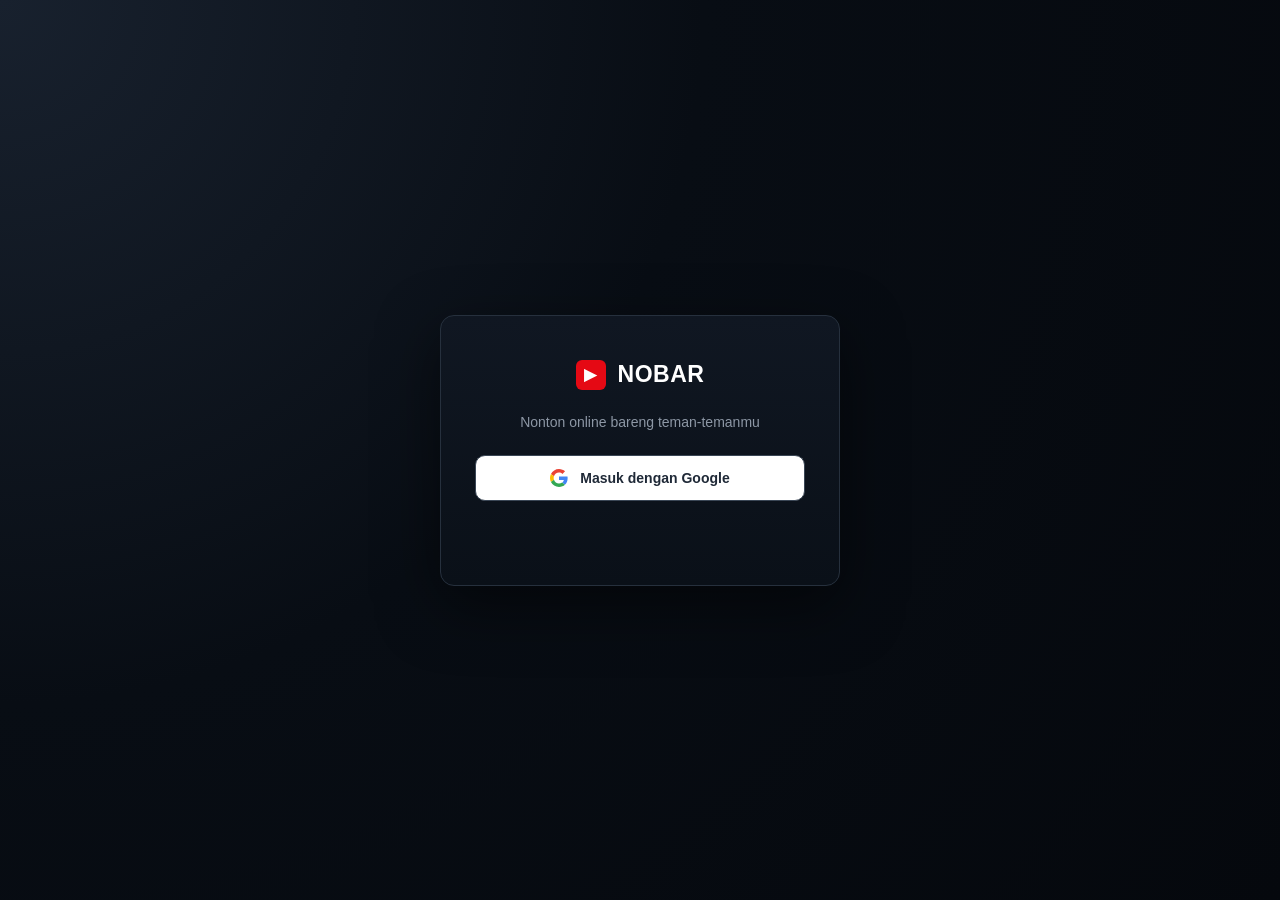
==== host.html @ ef474f72 "Add files via upload" ====
<!DOCTYPE html>
<html lang="id">
<head>
    <meta charset="UTF-8">
    <meta name="viewport" content="width=device-width, initial-scale=1.0">

    <title>NOBAR - Host Panel</title>

    <link rel="stylesheet" href="style.css">
</head>

<body>

<!-- ================= LOGIN SCREEN ================= -->
<div id="loginScreen" class="login-screen">

    <div class="login-card">

        <div class="logo login-logo">
            <span class="logo-icon">▶</span>
            <span>NOBAR</span>
        </div>

        <p class="login-subtitle">
            Nonton online bareng teman-temanmu
        </p>

        <button id="btnGoogleLogin" class="btn-google">

            <svg width="18" height="18" viewBox="0 0 48 48">
                <path fill="#EA4335" d="M24 9.5c3.54 0 6.71 1.22 9.21 3.6l6.85-6.85C35.9 2.38 30.47 0 24 0 14.62 0 6.51 5.38 2.56 13.22l7.98 6.19C12.43 13.72 17.74 9.5 24 9.5z"/>
                <path fill="#4285F4" d="M46.98 24.55c0-1.57-.15-3.09-.38-4.55H24v9.02h12.94c-.58 2.96-2.26 5.48-4.78 7.18l7.73 6c4.51-4.18 7.09-10.36 7.09-17.65z"/>
                <path fill="#FBBC05" d="M10.53 28.59c-.48-1.45-.76-2.99-.76-4.59s.27-3.14.76-4.59l-7.98-6.19C.92 16.46 0 20.12 0 24c0 3.88.92 7.54 2.56 10.78l7.97-6.19z"/>
                <path fill="#34A853" d="M24 48c6.48 0 11.93-2.13 15.89-5.81l-7.73-6c-2.15 1.45-4.92 2.3-8.16 2.3-6.26 0-11.57-4.22-13.47-9.91l-7.98 6.19C6.51 42.62 14.62 48 24 48z"/>
            </svg>

            Masuk dengan Google

        </button>

        <div id="loginError" class="login-error"></div>

    </div>

</div>


<!-- ================= HOST PAGE ================= -->
<div id="hostPage" class="app hidden">

    <!-- HEADER -->
    <header class="header">

        <div class="logo">
            <span class="logo-icon">▶</span>
            <span>NOBAR</span>
        </div>

        <div class="header-right">

            <div class="viewer-count">
                <span>👥</span>
                <span><span id="hostViewerCountTop">0</span> Viewer</span>
            </div>

            <div class="profile">
                <img id="hostPhoto" src="https://i.pravatar.cc/100?img=12" alt="Profile">
                <span id="hostName">Host</span>
            </div>

            <button id="btnLogout" class="btn-logout">Keluar</button>

        </div>

    </header>


    <!-- MAIN -->
    <main class="main">

        <!-- LEFT -->
        <section class="left-content">

            <!-- VIDEO -->
            <div class="video-section">

                <div class="video-frame" id="hostPlayer">

                    <video id="hostVideoPlayer" playsinline preload="metadata"></video>

                    <iframe
                        id="hostYoutubeFrame"
                        class="youtube-frame"
                        src=""
                        title="Video Player"
                        allow="autoplay; encrypted-media; picture-in-picture"
                        allowfullscreen>
                    </iframe>

                    <div id="hostNoVideo" class="video-placeholder">
                        <div class="play-big">▶</div>
                    </div>

                    <div id="hostPlayOverlay" class="autoplay-overlay hidden">
                        <div class="play-big">▶</div>
                        <span>Klik untuk memutar</span>
                    </div>

                    <!-- VIDEO CONTROLS -->
                    <div id="videoControls" class="video-controls hidden">

                        <button type="button" id="btnPlayPause" title="Play / Pause">▶</button>

                        <button type="button" id="btnMute" title="Suara">🔊</button>

                        <div class="progress" id="progressBar">
                            <div class="progress-current" id="progressCurrent"></div>
                            <div class="progress-dot" id="progressDot"></div>
                        </div>

                        <button type="button" id="btnToggleTime" title="Tampilkan / sembunyikan timer">⏱</button>

                        <span class="time hidden" id="timeDisplay">00:00 / 00:00</span>

                        <button type="button" id="btnFullscreen" title="Fullscreen">⛶</button>

                    </div>

                </div>


                <!-- MOVIE INFO BAR -->
                <div class="movie-info">

                    <div class="now-playing">
                        <span class="status-dot"></span>
                        <span class="info-label">Sekarang</span>
                        <strong id="hostNowTitle">Tidak ada</strong>
                    </div>

                    <span class="info-sep hidden" id="infoSep">|</span>

                    <div id="nextFilmBar" class="next-movie hidden">
                        <span class="info-label">Selanjutnya</span>
                        <strong id="nextFilmBarTitle">-</strong>
                    </div>

                    <span id="nextFilmBarCountdown" class="next-countdown hidden">--:--</span>

                    <div class="info-right" id="playerBarViewers">
                        <span>👥 <span id="hostViewerCountBar">0</span></span>
                        <div class="sync-mode" title="Mode penonton: sinkron dengan host atau mandiri mengikuti jadwal">
                            <span id="syncModeLabel" class="sync-mode-label">Sinkron</span>
                            <button type="button" id="btnSyncMode" class="toggle-switch" aria-pressed="false">
                                <span class="toggle-knob"></span>
                            </button>
                        </div>
                        <button type="button" id="btnPlayDefault" class="fullscreen-btn" title="Putar film default (Red Bull TV)">▶</button>
                        <button type="button" id="btnToggleControls" class="fullscreen-btn" title="Tampilkan kontrol video">⚙</button>
                        <button type="button" id="btnFullscreenAlt" class="fullscreen-btn" title="Fullscreen">⛶</button>
                    </div>

                </div>

            </div>


            <!-- TABS -->
            <div class="panel-tabs">

                <button class="panel-tab active" data-tab="tabPlaylist">
                    ☷ Playlist
                </button>

                <button class="panel-tab" data-tab="tabViewers">
                    👥 Penonton
                </button>

            </div>


            <!-- PLAYLIST -->
            <section id="tabPlaylist" class="playlist panel-content active">

                <div class="playlist-header">

                    <div class="playlist-title">
                        <span>☷</span>
                        <h2>Playlist</h2>
                    </div>

                    <div class="add-form">

                        <input id="inputTitle" type="text" placeholder="Judul film">

                        <input id="inputUrl" type="url" placeholder="URL video (mp4 / m3u8 / YouTube)">

                        <input id="inputSchedule" type="datetime-local" placeholder="Jadwal">

                        <button id="btnAddPlaylist" class="add-video">
                            ＋ Tambah
                        </button>

                    </div>

                </div>

                <div id="playlistList" class="playlist-list"></div>

            </section>


            <!-- VIEWERS -->
            <section id="tabViewers" class="viewers panel-content">

                <div class="viewer-section-label">Host</div>
                <div id="hostViewerSection" class="host-viewer">-</div>

                <div class="viewer-section-label">Penonton</div>
                <div id="viewerListSection" class="viewer-list"></div>

            </section>

        </section>


        <!-- CHAT -->
        <aside class="chat">

            <div class="chat-header">
                <div class="chat-title">
                    <span>▣</span>
                    <strong>Chat <span id="chatMsgCount" class="chat-msg-count">(0 pesan)</span></strong>
                </div>
                <div class="chat-viewers">👥 <span id="hostChatCount">0</span></div>
            </div>

            <div id="chatMessages" class="chat-messages"></div>

            <div class="chat-input">
                <input id="chatInput" type="text" placeholder="Tulis pesan...">
                <button id="btnChatSend" type="button" title="Kirim">➤</button>
            </div>

        </aside>

    </main>

    <!-- RESCHEDULE MODAL -->
    <div id="rescheduleModal" class="modal-overlay hidden">
        <div class="modal">
            <h3>Ubah Jadwal</h3>
            <p id="rescheduleTitle" class="modal-sub"></p>
            <input id="rescheduleInput" type="datetime-local">
            <p class="modal-hint">Kosongkan lalu Simpan untuk menghapus jadwal.</p>
            <div class="modal-actions">
                <button id="rescheduleCancel" class="btn-ghost" type="button">Batal</button>
                <button id="rescheduleSave" class="add-video" type="button">Simpan</button>
            </div>
        </div>
    </div>

</div>

<script src="https://cdn.jsdelivr.net/npm/hls.js@1.5.17/dist/hls.min.js"></script>
<script type="module" src="host.js?v=soundA"></script>

</body>
</html>
---- style.css ----
/* =====================================================
   RESET
===================================================== */

* {
    margin: 0;
    padding: 0;
    box-sizing: border-box;
}

html,
body {
    width: 100%;
    height: 100%;
    overflow: hidden;
}

body {
    font-family:
        Arial,
        Helvetica,
        sans-serif;

    background:
        radial-gradient(
            circle at top left,
            #18212e 0%,
            #080d14 45%,
            #05080d 100%
        );

    color: #ffffff;
}


/* =====================================================
   UTIL
===================================================== */

.hidden {
    display: none !important;
}


/* =====================================================
   FULLSCREEN HINT
===================================================== */

.fs-toast {
    position: fixed;

    left: 50%;
    bottom: 24px;

    transform: translateX(-50%);

    z-index: 1000;

    padding: 10px 18px;

    border: 1px solid #3a4655;
    border-radius: 10px;

    background: rgba(10, 16, 24, 0.95);

    color: #e8eaed;
    font-size: 13px;

    cursor: pointer;

    box-shadow: 0 8px 24px rgba(0, 0, 0, 0.4);

    user-select: none;
}

.fs-toast:hover {
    border-color: #e50914;
    color: #ffffff;
}

@media (max-width: 900px) {
    #fsToast {
        top: 72px;
        bottom: auto;
    }
}


/* =====================================================
   MODAL
===================================================== */

.modal-overlay {
    position: fixed;

    inset: 0;

    z-index: 1100;

    display: flex;
    align-items: center;
    justify-content: center;

    padding: 20px;

    background: rgba(0, 0, 0, 0.65);
}

.modal {
    width: 100%;
    max-width: 360px;

    display: flex;
    flex-direction: column;

    gap: 14px;

    padding: 22px 20px;

    border: 1px solid #26303d;
    border-radius: 14px;

    background:
        linear-gradient(
            180deg,
            #101722,
            #0a1018
        );

    box-shadow: 0 20px 60px rgba(0, 0, 0, 0.5);
}

.modal h3 {
    font-size: 16px;
}

.modal-sub {
    color: #8d97a5;
    font-size: 13px;

    white-space: nowrap;
    overflow: hidden;
    text-overflow: ellipsis;
}

.modal-hint {
    color: #697484;
    font-size: 12px;
    margin-top: -6px;
}

.modal input[type="datetime-local"] {
    width: 100%;
    height: 40px;

    padding: 0 12px;

    border: 1px solid #303b4a;
    border-radius: 8px;

    outline: none;

    background: #151e2a;
    color: white;

    font-size: 16px;
    color-scheme: dark;
}

.modal input[type="datetime-local"]:focus {
    border-color: #566477;
}

.modal-actions {
    display: flex;
    justify-content: flex-end;

    gap: 8px;
}

.btn-ghost {
    min-height: 40px;
    padding: 8px 14px;

    border: 1px solid #3a4655;
    border-radius: 8px;

    background: #1a2330;
    color: #aeb7c3;

    font-size: 13px;

    cursor: pointer;
}

.btn-ghost:hover {
    background: #243041;
    color: #ffffff;
}


/* =====================================================
   LOGIN
===================================================== */

.login-screen {
    width: 100vw;
    height: 100vh;

    display: flex;
    align-items: center;
    justify-content: center;

    padding: 20px;
}

.login-card {
    width: 100%;
    max-width: 400px;

    display: flex;
    flex-direction: column;
    align-items: center;

    gap: 22px;

    padding: 44px 34px;

    border: 1px solid #26303d;
    border-radius: 14px;

    background:
        linear-gradient(
            180deg,
            #101722,
            #0a1018
        );

    box-shadow: 0 20px 60px rgba(0, 0, 0, 0.5);
}

.login-logo {
    font-size: 30px;
}

.login-subtitle {
    color: #8d97a5;
    font-size: 14px;
    text-align: center;
    line-height: 1.5;
}

.btn-google {
    width: 100%;

    display: flex;
    align-items: center;
    justify-content: center;

    gap: 12px;

    padding: 13px 18px;

    border: 1px solid #3a4655;
    border-radius: 10px;

    background: #ffffff;
    color: #1f2937;

    font-size: 14px;
    font-weight: 600;

    cursor: pointer;

    transition: transform 0.15s, box-shadow 0.15s;
}

.btn-google:hover {
    transform: translateY(-1px);
    box-shadow: 0 8px 20px rgba(0, 0, 0, 0.35);
}

.login-error {
    color: #ff6b7a;
    font-size: 13px;
    text-align: center;
    min-height: 18px;
}


/* =====================================================
   APP
===================================================== */

.app {
    width: 100vw;
    height: 100vh;

    display: flex;
    flex-direction: column;

    overflow: hidden;
}


/* =====================================================
   HEADER
===================================================== */

.header {
    height: 64px;

    flex-shrink: 0;

    display: flex;
    align-items: center;
    justify-content: space-between;

    padding: 0 28px;

    border-bottom: 1px solid #202936;

    background: rgba(5, 9, 15, 0.95);
}


/* LOGO */

.logo {
    display: flex;
    align-items: center;

    gap: 12px;

    font-size: 23px;
    font-weight: 700;
    letter-spacing: 0.5px;
}

.logo-icon {
    width: 30px;
    height: 30px;

    display: flex;
    align-items: center;
    justify-content: center;

    background: #e50914;

    color: white;

    border-radius: 6px;

    font-size: 16px;
}


/* HEADER RIGHT */

.header-right {
    display: flex;
    align-items: center;

    gap: 22px;
}


/* VIEWER */

.viewer-count {
    display: flex;
    align-items: center;

    gap: 7px;

    color: #b8c0cb;

    font-size: 14px;
}


/* PROFILE */

.profile {
    display: flex;
    align-items: center;

    gap: 9px;

    cursor: pointer;
}

.profile img {
    width: 36px;
    height: 36px;

    border-radius: 50%;

    object-fit: cover;

    border: 2px solid #303b49;
}

.profile span {
    font-size: 14px;
}


/* LOGOUT */

.btn-logout {
    border: 1px solid #3a4655;
    background: #1a2330;
    color: #ff6b7a;

    padding: 8px 14px;
    border-radius: 8px;

    font-size: 12px;
    cursor: pointer;
}

.btn-logout:hover {
    background: #2a1a20;
    border-color: #6b3a44;
}


/* =====================================================
   MAIN
===================================================== */

.main {
    flex: 1;

    min-height: 0;

    display: grid;

    grid-template-columns:
        minmax(0, 1fr)
        365px;

    gap: 20px;

    padding: 20px 28px 24px;
}


/* =====================================================
   LEFT CONTENT
===================================================== */

.left-content {
    min-width: 0;
    min-height: 0;

    display: flex;
    flex-direction: column;

    gap: 10px;
}


/* =====================================================
   VIDEO
===================================================== */

.video-section {
    min-height: 0;

    flex: 1;

    display: flex;
    flex-direction: column;
}


/* VIDEO FRAME */

.video-frame {
    position: relative;

    flex: 1;

    min-height: 0;

    background: #000;

    overflow: hidden;

    border-radius:
        10px 10px 0 0;

    border: 1px solid #26303d;
}

.video-frame video,
.video-frame iframe,
.youtube-frame {
    width: 100%;
    height: 100%;

    border: 0;

    position: absolute;
    inset: 0;

    object-fit: contain;

    background: #000;

    z-index: 1;
}

.youtube-frame {
    display: none;
}


/* AUTOPLAY OVERLAY */

.autoplay-overlay {
    position: absolute;
    inset: 0;

    z-index: 4;

    display: flex;
    flex-direction: column;
    align-items: center;
    justify-content: center;
    gap: 12px;

    background: rgba(0, 0, 0, 0.72);

    color: #e8eaed;
    font-size: 14px;

    cursor: pointer;

    user-select: none;
}

.autoplay-overlay:hover {
    background: rgba(0, 0, 0, 0.85);
}


/* PLACEHOLDER */

.video-placeholder {
    position: absolute;

    inset: 0;

    z-index: 2;

    display: flex;
    align-items: center;
    justify-content: center;

    background:
        radial-gradient(
            circle at 75% 45%,
            rgba(150, 90, 45, 0.5),
            transparent 28%
        ),
        linear-gradient(
            135deg,
            #101b26,
            #020407
        );

    pointer-events: none;
}

.play-big {
    width: 70px;
    height: 70px;

    display: flex;
    align-items: center;
    justify-content: center;

    border-radius: 50%;

    background: rgba(229, 9, 20, 0.9);

    font-size: 28px;

    padding-left: 4px;
}


/* =====================================================
   VIDEO CONTROLS
===================================================== */

.video-controls {
    position: absolute;

    bottom: 0;
    left: 0;
    right: 0;

    height: 58px;

    z-index: 30;

    display: flex;
    align-items: center;

    gap: 15px;

    padding: 0 20px;

    background:
        linear-gradient(
            transparent,
            rgba(0, 0, 0, 0.9)
        );
}

.video-controls button {
    border: 0;

    background: transparent;

    color: white;

    font-size: 18px;

    cursor: pointer;
}

.video-controls button:hover {
    color: #e50914;
}

.video-controls button.active {
    color: #e50914;
}

.progress {
    position: relative;

    flex: 1;

    height: 4px;

    background: #737983;

    border-radius: 10px;

    cursor: pointer;
}

.progress-current {
    width: 0;

    height: 100%;

    background: #e50914;

    border-radius: 10px;
}

.progress-dot {
    position: absolute;

    left: 0;
    top: 50%;

    width: 12px;
    height: 12px;

    transform: translate(-50%, -50%);

    border-radius: 50%;

    background: white;
}

.time {
    color: #d5d9df;

    font-size: 12px;

    white-space: nowrap;
}


/* =====================================================
   MOVIE INFO
===================================================== */

.movie-info {
    height: 42px;

    flex-shrink: 0;

    display: flex;
    align-items: center;

    gap: 16px;

    padding: 0 16px;

    background: #0a1018;

    border:
        1px solid #26303d;

    border-top: 0;

    border-radius:
        0 0 10px 10px;
}


/* NOW PLAYING */

.now-playing {
    display: flex;
    align-items: center;

    gap: 8px;

    min-width: 0;
}

.status-dot {
    width: 7px;
    height: 7px;

    flex-shrink: 0;

    border-radius: 50%;

    background: #e50914;
    box-shadow: 0 0 6px rgba(229, 9, 20, 0.7);
}

.info-label {
    color: #697484;
    font-size: 12px;
    white-space: nowrap;
}

.info-sep {
    color: #303b4a;
    font-size: 13px;
    flex-shrink: 0;
}

.movie-info strong {
    display: block;

    font-size: 13px;
    font-weight: 600;

    color: #e8eaed;

    white-space: nowrap;
    overflow: hidden;
    text-overflow: ellipsis;
}


/* NEXT */

.next-movie {
    display: flex;
    align-items: center;

    gap: 8px;

    min-width: 0;
}

.next-countdown {
    color: #e50914;
    font-size: 12px;
    font-weight: 700;
    white-space: nowrap;
}


/* RIGHT: VIEWERS + FULLSCREEN */

.info-right {
    display: flex;
    align-items: center;

    gap: 10px;

    margin-left: auto;

    color: #aeb7c3;
    font-size: 12px;

    position: relative;
    z-index: 5;
    flex-shrink: 0;
}


/* FULLSCREEN */

.fullscreen-btn {
    width: 30px;
    height: 30px;

    display: flex;
    align-items: center;
    justify-content: center;

    border: 0;
    border-radius: 6px;

    background: transparent;

    color: #aeb7c3;

    font-size: 15px;

    cursor: pointer;

    pointer-events: auto;
}

.fullscreen-btn:hover {
    background: rgba(255, 255, 255, 0.06);
    color: white;
}

.fullscreen-btn.active {
    background: rgba(229, 9, 20, 0.2);
    color: #e50914;
}


/* =====================================================
   SYNC / ASYNC MODE
===================================================== */

.sync-mode {
    display: flex;
    align-items: center;

    gap: 8px;
}

.sync-mode-label {
    color: #aeb7c3;
    font-size: 12px;
    white-space: nowrap;
}

.toggle-switch {
    position: relative;

    width: 40px;
    height: 20px;

    border: 0;
    border-radius: 20px;

    background: #2f6f4e;

    cursor: pointer;

    padding: 0;

    transition: background 0.2s;
}

.toggle-switch .toggle-knob {
    position: absolute;

    top: 2px;
    left: 2px;

    width: 16px;
    height: 16px;

    border-radius: 50%;

    background: #ffffff;

    transition: left 0.2s;
}

.toggle-switch.active {
    background: #3b82f6;
}

.toggle-switch.active .toggle-knob {
    left: 22px;
}

.mode-badge {
    padding: 3px 8px;
    border-radius: 20px;

    font-size: 10px;
    font-weight: 700;
    white-space: nowrap;
}

.mode-badge.sync {
    background: rgba(16, 185, 129, 0.12);
    color: #5eead4;
    border: 1px solid rgba(16, 185, 129, 0.3);
}

.mode-badge.async {
    background: rgba(59, 130, 246, 0.15);
    color: #7ab3ff;
    border: 1px solid rgba(59, 130, 246, 0.35);
}


/* =====================================================
   PANEL TABS
===================================================== */

.panel-tabs {
    display: flex;

    gap: 8px;

    flex-shrink: 0;
}

.panel-tab {
    border: 1px solid #303b4a;
    background: #151e2a;
    color: #aeb7c3;

    padding: 6px 14px;
    border-radius: 8px;

    font-size: 12px;
    font-weight: 600;

    cursor: pointer;
}

.panel-tab.active {
    background: rgba(229, 9, 20, 0.15);
    border-color: #e50914;
    color: #ffffff;
}

.panel-content {
    display: none;
}

.panel-content.active {
    display: flex;
    flex-direction: column;

    height: 140px;

    min-height: 0;
}

.viewers.panel-content.active {
    height: 140px;
}


/* =====================================================
   PLAYLIST
===================================================== */

.playlist {
    flex-shrink: 0;

    border:
        1px solid #26303d;

    border-radius: 10px;

    background:
        linear-gradient(
            180deg,
            #101722,
            #0a1018
        );

    overflow: hidden;
}


/* PLAYLIST HEADER */

.playlist-header {
    min-height: 44px;

    display: flex;
    align-items: center;
    justify-content: space-between;

    gap: 10px;

    padding: 6px 14px;

    border-bottom: 1px solid #252e3a;

    flex-wrap: wrap;
}

.playlist-title {
    display: flex;
    align-items: center;

    gap: 10px;
}

.playlist-title span {
    font-size: 20px;
}

.playlist-title h2 {
    font-size: 16px;
}


/* ADD FORM */

.add-form {
    display: flex;
    align-items: center;

    gap: 8px;

    flex-wrap: wrap;
}

.add-form input {
    height: 30px;

    padding: 0 12px;

    border: 1px solid #303b4a;
    border-radius: 8px;

    outline: none;

    background: #151e2a;
    color: white;

    font-size: 12px;
}

.add-form input::placeholder {
    color: #778291;
}

.add-form input:focus {
    border-color: #566477;
}

.add-form input[type="datetime-local"] {
    color-scheme: dark;
}


/* ADD VIDEO */

.add-video {
    border:
        1px solid #e50914;

    background: #e50914;

    color: #ffffff;

    padding: 7px 12px;

    border-radius: 8px;

    cursor: pointer;

    font-size: 12px;
    font-weight: 600;
}

.add-video:hover {
    background: #ff1f2e;
}


/* PLAYLIST LIST */

.playlist-list {
    flex: 1;

    min-height: 0;

    overflow-y: auto;
}


/* PLAYLIST ITEM */

.playlist-item {
    min-height: 38px;

    display: grid;

    grid-template-columns:
        28px
        1fr
        auto
        32px
        32px
        32px;

    align-items: center;

    gap: 8px;

    padding: 4px 14px;

    border-bottom: 1px solid #202a36;

    transition: background 0.2s;

    cursor: default;
}

.playlist-item:hover {
    background: rgba(255, 255, 255, 0.03);
}


/* ACTIVE */

.playlist-item.active {
    background:
        linear-gradient(
            90deg,
            rgba(229, 9, 20, 0.14),
            transparent
        );

    border-left: 3px solid #e50914;
}

.idx {
    color: #aeb6c1;
    font-size: 13px;
    text-align: center;
}

.playlist-item.active .idx {
    color: #e50914;
}


/* INFO */

.info {
    min-width: 0;
}

.info .title {
    font-size: 13px;
    font-weight: 500;

    white-space: nowrap;
    overflow: hidden;
    text-overflow: ellipsis;
}

.info .url {
    color: #697484;
    font-size: 11px;

    white-space: nowrap;
    overflow: hidden;
    text-overflow: ellipsis;
}


/* SCHEDULE BADGE */

.schedule-badge {
    padding: 4px 10px;
    border-radius: 20px;

    font-size: 10px;
    font-weight: 700;
    white-space: nowrap;
}

.schedule-badge.pending {
    background: rgba(59, 130, 246, 0.15);
    color: #7ab3ff;
    border: 1px solid rgba(59, 130, 246, 0.35);
}

.schedule-badge.active {
    background: rgba(229, 9, 20, 0.15);
    color: #ff6b7a;
    border: 1px solid rgba(229, 9, 20, 0.4);
}

.schedule-badge.completed {
    background: rgba(16, 185, 129, 0.12);
    color: #5eead4;
    border: 1px solid rgba(16, 185, 129, 0.3);
}


/* DELETE / PLAY / RESCHEDULE */

.btn-del,
.btn-play,
.btn-sched {
    width: 28px;
    height: 28px;

    display: flex;
    align-items: center;
    justify-content: center;

    border: 0;
    border-radius: 6px;

    background: transparent;
    color: #8993a0;

    cursor: pointer;
}

.btn-sched {
    grid-column: -3;
}

.btn-play {
    grid-column: -2;
}

.btn-del {
    grid-column: -1;
}

.btn-del:hover {
    background: rgba(229, 9, 20, 0.15);
    color: #ff6b7a;
}

.btn-play:hover {
    background: rgba(229, 9, 20, 0.2);
    color: #e50914;
}

.btn-sched:hover {
    background: rgba(59, 130, 246, 0.2);
    color: #7ab3ff;
}


/* =====================================================
   VIEWERS
===================================================== */

.viewers {
    border: 1px solid #26303d;
    border-radius: 10px;

    background:
        linear-gradient(
            180deg,
            #101722,
            #0a1018
        );

    overflow: hidden;

    padding: 10px 16px;

    gap: 6px;
}

.viewer-section-label {
    color: #818b99;
    font-size: 10px;
    font-weight: 700;
    text-transform: uppercase;
    letter-spacing: 0.6px;
    flex-shrink: 0;
}

.host-viewer {
    flex-shrink: 0;
}

.viewer-list {
    flex: 1;

    min-height: 0;

    overflow-y: auto;
    overflow-x: hidden;

    display: flex;
    flex-wrap: wrap;

    align-content: flex-start;

    gap: 10px;

    padding-right: 4px;
}

.viewer-item-host,
.viewer-item {
    display: flex;
    align-items: center;

    gap: 10px;

    padding: 6px 10px;

    border: 1px solid #26303d;
    border-radius: 10px;

    background: #151e2a;
}

.viewer-item-host {
    border-color: rgba(229, 9, 20, 0.4);
    background: rgba(229, 9, 20, 0.08);
}

.viewer-item-host img,
.viewer-item img {
    width: 26px;
    height: 26px;

    border-radius: 50%;

    object-fit: cover;
}

.viewer-item-host .message-avatar,
.viewer-item .message-avatar {
    width: 26px;
    height: 26px;

    font-size: 11px;
}

.viewer-item-host .name,
.viewer-item .name {
    font-size: 13px;
}

.badge {
    padding: 3px 8px;
    border-radius: 20px;

    background: #e50914;
    color: white;

    font-size: 9px;
    font-weight: 800;
    letter-spacing: 0.5px;
}

.online-dot {
    width: 8px;
    height: 8px;

    border-radius: 50%;

    background: #34d399;
    box-shadow: 0 0 6px rgba(52, 211, 153, 0.8);
}

.viewer-empty {
    color: #697484;
    font-size: 12px;
}


/* =====================================================
   CHAT
===================================================== */

.chat {
    min-width: 0;
    min-height: 0;

    display: flex;
    flex-direction: column;

    border:
        1px solid #26303d;

    border-radius: 10px;

    background:
        linear-gradient(
            180deg,
            #0d1520,
            #080e16
        );

    overflow: hidden;
}


/* CHAT HEADER */

.chat-header {
    height: 58px;

    flex-shrink: 0;

    display: flex;
    align-items: center;
    justify-content: space-between;

    padding: 0 18px;

    border-bottom:
        1px solid #26303d;
}

.chat-title {
    display: flex;
    align-items: center;

    gap: 10px;

    font-size: 17px;
}

.chat-msg-count {
    color: #8d97a5;
    font-size: 12px;
    font-weight: 400;
}

.chat-viewers {
    color: #aeb7c3;

    font-size: 13px;
}


/* CHAT MESSAGES */

.chat-messages {
    flex: 1;

    min-height: 0;

    overflow-y: auto;

    padding: 10px 16px;
}


/* MESSAGE */

.message {
    display: flex;

    gap: 10px;

    margin-bottom: 16px;

    position: relative;
}

.message img {
    width: 34px;
    height: 34px;

    flex-shrink: 0;

    border-radius: 50%;

    object-fit: cover;
}

.message-avatar {
    width: 34px;
    height: 34px;

    flex-shrink: 0;

    position: relative;

    border-radius: 50%;

    display: flex;
    align-items: center;
    justify-content: center;

    background: #26303d;

    color: #aeb7c3;

    font-size: 14px;
    font-weight: 700;
}

.message-avatar img {
    position: absolute;
    inset: 0;

    width: 100%;
    height: 100%;

    border-radius: 50%;

    object-fit: cover;
}

.message-content {
    min-width: 0;

    flex: 1;
}

.message-top {
    display: flex;
    align-items: center;
    justify-content: space-between;

    gap: 10px;
}

.message-top strong {
    font-size: 13px;
}

.message-top small {
    color: #697484;

    font-size: 10px;
}

.message-content p {
    margin-top: 3px;

    color: #cbd1d9;

    font-size: 12px;

    line-height: 1.4;

    word-break: break-word;
}


/* CHAT DELETE */

.chat-delete {
    position: absolute;

    top: 0;
    right: 0;

    width: 22px;
    height: 22px;

    display: flex;
    align-items: center;
    justify-content: center;

    border: 0;
    border-radius: 6px;

    background: transparent;
    color: #697484;

    cursor: pointer;

    opacity: 0;

    transition: opacity 0.15s;
}

.message:hover .chat-delete {
    opacity: 1;
}

.chat-delete:hover {
    background: rgba(229, 9, 20, 0.15);
    color: #ff6b7a;
}


/* CHAT INPUT */

.chat-input {
    height: 58px;

    flex-shrink: 0;

    display: flex;
    align-items: center;

    gap: 8px;

    padding: 10px 12px;

    border-top:
        1px solid #26303d;
}

.chat-input input {
    flex: 1;

    min-width: 0;

    height: 38px;

    padding: 0 14px;

    border: 1px solid #303b4a;

    border-radius: 10px;

    outline: none;

    background: #151e2a;

    color: white;

    font-size: 13px;

    pointer-events: auto;

    user-select: text;

    -webkit-user-select: text;

    scroll-margin-bottom: 96px;
}

.chat-input input::placeholder {
    color: #778291;
}

.chat-input input:focus {
    border-color: #566477;
}

.chat-input button {
    width: 38px;
    height: 38px;

    border: 0;

    border-radius: 9px;

    background: #e50914;

    color: white;

    cursor: pointer;

    font-size: 16px;
}


/* =====================================================
   SCROLLBAR
===================================================== */

.playlist-list::-webkit-scrollbar,
.chat-messages::-webkit-scrollbar,
.viewer-list::-webkit-scrollbar {
    width: 6px;
}

.playlist-list::-webkit-scrollbar-thumb,
.chat-messages::-webkit-scrollbar-thumb,
.viewer-list::-webkit-scrollbar-thumb {
    background: #303b4a;
    border-radius: 10px;
}

.viewer-list::-webkit-scrollbar-track {
    background: transparent;
}


/* =====================================================
   RESPONSIVE
===================================================== */

@media (max-width: 1000px) {

    .main {
        grid-template-columns:
            minmax(0, 1fr)
            300px;

        gap: 14px;

        padding:
            14px;
    }

    .header {
        padding: 0 18px;
    }

    .time {
        display: none;
    }

    .add-form input {
        width: 130px;
    }
}


@media (max-width: 900px) {

    html,
    body {
        overflow: auto;
    }

    .app {
        height: auto;
        min-height: 100vh;
        overflow: visible;
    }

    .main {
        display: flex;
        flex-direction: column;
    }

    .left-content {
        min-height: auto;
    }

    .video-section {
        height: auto;
    }

    .video-frame {
        aspect-ratio: 16 / 9;
        flex: none;
    }

    .panel-content.active,
    .viewers.panel-content.active {
        height: auto;
        max-height: 220px;
    }

    .playlist.panel-content.active {
        height: auto;
        max-height: 400px;
    }

    .playlist {
        height: auto;
    }

    .playlist-header {
        flex-direction: column;
        align-items: stretch;
    }

    .add-form {
        width: 100%;
    }

    .add-form input {
        flex: 1;
        width: auto;
        min-width: 120px;
    }

    .chat {
        height: 400px;
    }

    .chat-input input {
        font-size: 16px;
    }

    .header-right {
        gap: 12px;
    }

    .viewer-count {
        display: none;
    }
}


@media (max-width: 560px) {

    .header {
        padding: 0 12px;
    }

    .logo {
        font-size: 18px;
        gap: 8px;
    }

    .logo-icon {
        width: 26px;
        height: 26px;
        font-size: 14px;
    }

    .header-right {
        gap: 8px;
    }

    .profile span {
        display: none;
    }

    .btn-logout {
        min-height: 40px;
        padding: 8px 12px;
    }

    .movie-info {
        height: auto;
        min-height: 42px;
        flex-wrap: wrap;
        padding: 8px 12px;
        row-gap: 6px;
    }

    .movie-info .info-label,
    .sync-mode-label {
        display: none;
    }

    .info-right {
        margin-left: auto;
    }

    .video-controls {
        gap: 6px;
        padding: 0 8px;
    }

    .video-controls button {
        min-width: 40px;
        min-height: 40px;
        display: inline-flex;
        align-items: center;
        justify-content: center;
    }

    .progress {
        height: 6px;
    }

    .progress::before {
        content: "";
        position: absolute;
        left: 0;
        right: 0;
        top: 50%;
        transform: translateY(-50%);
        height: 24px;
    }

    .fullscreen-btn {
        width: 40px;
        height: 40px;
        font-size: 18px;
    }

    .toggle-switch::after {
        content: "";
        position: absolute;
        inset: -10px;
    }

    .panel-tabs {
        flex-wrap: wrap;
    }

    .panel-tab {
        padding: 10px 16px;
        font-size: 13px;
        min-height: 40px;
    }

    .btn-del,
    .btn-play,
    .btn-sched {
        width: 40px;
        height: 40px;
    }

    .playlist-item {
        grid-template-columns: 24px minmax(0, 1fr) 40px 40px 40px;
        grid-template-rows: auto auto;
        gap: 6px 8px;
        padding: 8px 10px;
    }

    .playlist-item .idx {
        grid-area: 1 / 1;
    }

    .playlist-item .info {
        grid-area: 1 / 2;
    }

    .playlist-item .btn-sched {
        grid-area: 1 / 3;
    }

    .playlist-item .btn-play {
        grid-area: 1 / 4;
    }

    .playlist-item .btn-del {
        grid-area: 1 / 5;
    }

    .playlist-item .schedule-badge {
        grid-column: 2 / -1;
        grid-row: 2;
        justify-self: start;
    }

    .add-form {
        flex-direction: column;
        align-items: stretch;
    }

    .add-form input {
        width: 100%;
        flex: none;
        min-width: 0;
        height: 40px;
        font-size: 16px;
    }

    .add-video {
        width: 100%;
        min-height: 40px;
    }

    .chat-input input {
        font-size: 16px;
        height: 40px;
    }

    .chat-input button {
        width: 40px;
        height: 40px;
    }

    .viewers {
        padding: 10px 12px;
    }
}


@media (hover: none) {

    .message .chat-delete {
        opacity: 1;
    }
}


@media (max-height: 480px) and (max-width: 900px) {

    .chat {
        height: 240px;
    }

    .panel-content.active,
    .viewers.panel-content.active {
        max-height: 160px;
    }

    .playlist.panel-content.active {
        max-height: 280px;
    }
}
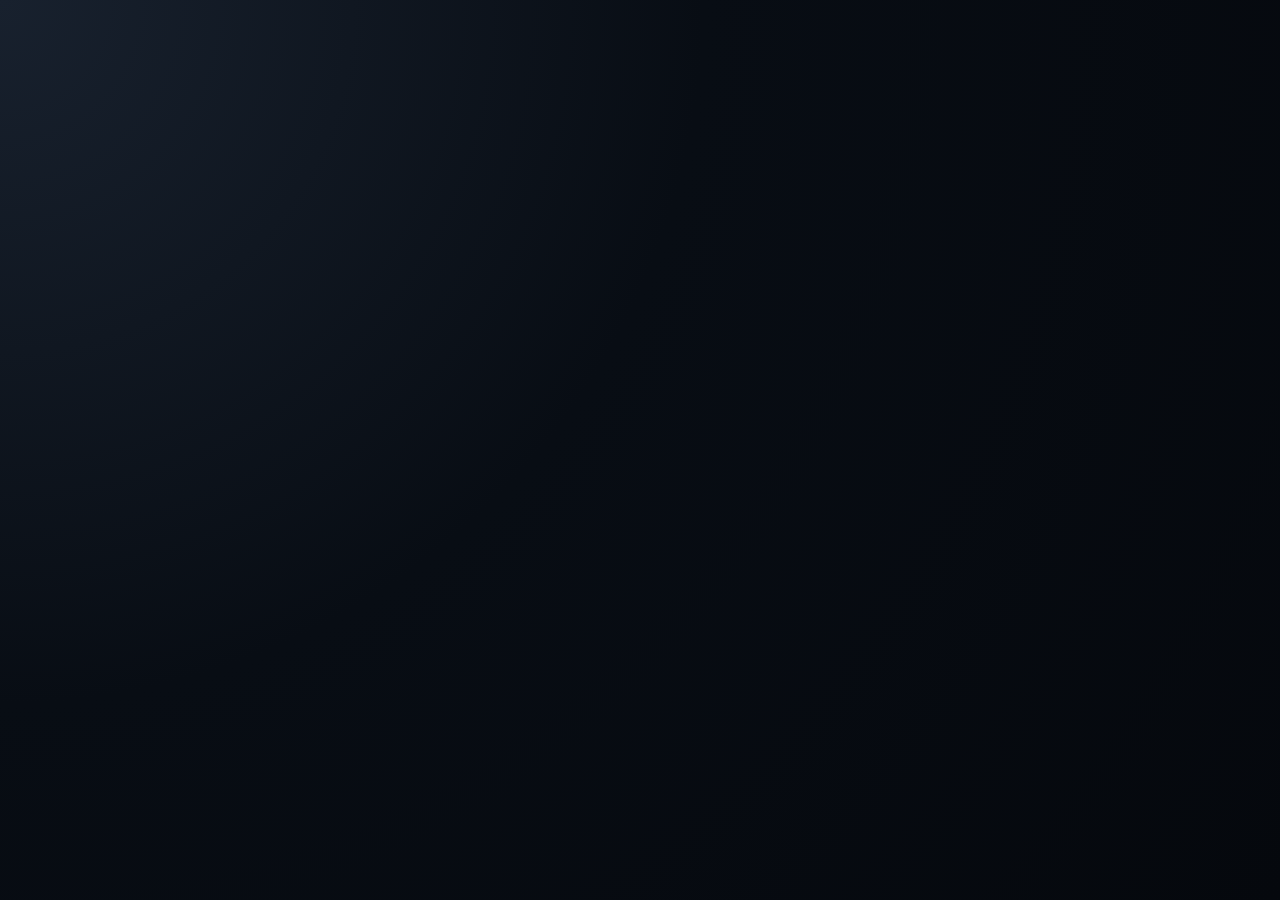
==== commit 36b5b9dc: "Add files via upload" ====
--- a/host.html
+++ b/host.html
@@ -2,48 +2,15 @@
 <html lang="id">
 <head>
     <meta charset="UTF-8">
-    <meta name="viewport" content="width=device-width, initial-scale=1.0">
+    <meta name="viewport" content="width=device-width, initial-scale=1.0, interactive-widget=resizes-content">
 
     <title>NOBAR - Host Panel</title>
 
-    <link rel="stylesheet" href="style.css">
+    <link rel="stylesheet" href="css/style.css">
+    <link rel="stylesheet" href="css/mobile.css?v=1">
 </head>
 
 <body>
-
-<!-- ================= LOGIN SCREEN ================= -->
-<div id="loginScreen" class="login-screen">
-
-    <div class="login-card">
-
-        <div class="logo login-logo">
-            <span class="logo-icon">▶</span>
-            <span>NOBAR</span>
-        </div>
-
-        <p class="login-subtitle">
-            Nonton online bareng teman-temanmu
-        </p>
-
-        <button id="btnGoogleLogin" class="btn-google">
-
-            <svg width="18" height="18" viewBox="0 0 48 48">
-                <path fill="#EA4335" d="M24 9.5c3.54 0 6.71 1.22 9.21 3.6l6.85-6.85C35.9 2.38 30.47 0 24 0 14.62 0 6.51 5.38 2.56 13.22l7.98 6.19C12.43 13.72 17.74 9.5 24 9.5z"/>
-                <path fill="#4285F4" d="M46.98 24.55c0-1.57-.15-3.09-.38-4.55H24v9.02h12.94c-.58 2.96-2.26 5.48-4.78 7.18l7.73 6c4.51-4.18 7.09-10.36 7.09-17.65z"/>
-                <path fill="#FBBC05" d="M10.53 28.59c-.48-1.45-.76-2.99-.76-4.59s.27-3.14.76-4.59l-7.98-6.19C.92 16.46 0 20.12 0 24c0 3.88.92 7.54 2.56 10.78l7.97-6.19z"/>
-                <path fill="#34A853" d="M24 48c6.48 0 11.93-2.13 15.89-5.81l-7.73-6c-2.15 1.45-4.92 2.3-8.16 2.3-6.26 0-11.57-4.22-13.47-9.91l-7.98 6.19C6.51 42.62 14.62 48 24 48z"/>
-            </svg>
-
-            Masuk dengan Google
-
-        </button>
-
-        <div id="loginError" class="login-error"></div>
-
-    </div>
-
-</div>
-
 
 <!-- ================= HOST PAGE ================= -->
 <div id="hostPage" class="app hidden">
@@ -263,7 +230,7 @@
 </div>
 
 <script src="https://cdn.jsdelivr.net/npm/hls.js@1.5.17/dist/hls.min.js"></script>
-<script type="module" src="host.js?v=soundA"></script>
+<script type="module" src="js/host.js?v=login1"></script>
 
 </body>
 </html>
--- a/css/style.css
+++ b/css/style.css
@@ -0,0 +1,1693 @@
+/* =====================================================
+   RESET
+===================================================== */
+
+* {
+    margin: 0;
+    padding: 0;
+    box-sizing: border-box;
+}
+
+html,
+body {
+    width: 100%;
+    height: 100%;
+    overflow: hidden;
+}
+
+body {
+    font-family:
+        Arial,
+        Helvetica,
+        sans-serif;
+
+    background:
+        radial-gradient(
+            circle at top left,
+            #18212e 0%,
+            #080d14 45%,
+            #05080d 100%
+        );
+
+    color: #ffffff;
+}
+
+
+/* =====================================================
+   UTIL
+===================================================== */
+
+.hidden {
+    display: none !important;
+}
+
+
+/* =====================================================
+   FULLSCREEN HINT
+===================================================== */
+
+.fs-toast {
+    position: fixed;
+
+    left: 50%;
+    bottom: 24px;
+
+    transform: translateX(-50%);
+
+    z-index: 1000;
+
+    padding: 10px 18px;
+
+    border: 1px solid #3a4655;
+    border-radius: 10px;
+
+    background: rgba(10, 16, 24, 0.95);
+
+    color: #e8eaed;
+    font-size: 13px;
+
+    cursor: pointer;
+
+    box-shadow: 0 8px 24px rgba(0, 0, 0, 0.4);
+
+    user-select: none;
+}
+
+.fs-toast:hover {
+    border-color: #e50914;
+    color: #ffffff;
+}
+
+
+/* =====================================================
+   MODAL
+===================================================== */
+
+.modal-overlay {
+    position: fixed;
+
+    inset: 0;
+
+    z-index: 1100;
+
+    display: flex;
+    align-items: center;
+    justify-content: center;
+
+    padding: 20px;
+
+    background: rgba(0, 0, 0, 0.65);
+}
+
+.modal {
+    width: 100%;
+    max-width: 360px;
+
+    display: flex;
+    flex-direction: column;
+
+    gap: 14px;
+
+    padding: 22px 20px;
+
+    border: 1px solid #26303d;
+    border-radius: 14px;
+
+    background:
+        linear-gradient(
+            180deg,
+            #101722,
+            #0a1018
+        );
+
+    box-shadow: 0 20px 60px rgba(0, 0, 0, 0.5);
+}
+
+.modal h3 {
+    font-size: 16px;
+}
+
+.modal-sub {
+    color: #8d97a5;
+    font-size: 13px;
+
+    white-space: nowrap;
+    overflow: hidden;
+    text-overflow: ellipsis;
+}
+
+.modal-hint {
+    color: #697484;
+    font-size: 12px;
+    margin-top: -6px;
+}
+
+.modal input[type="datetime-local"] {
+    width: 100%;
+    height: 40px;
+
+    padding: 0 12px;
+
+    border: 1px solid #303b4a;
+    border-radius: 8px;
+
+    outline: none;
+
+    background: #151e2a;
+    color: white;
+
+    font-size: 16px;
+    color-scheme: dark;
+}
+
+.modal input[type="datetime-local"]:focus {
+    border-color: #566477;
+}
+
+.modal-actions {
+    display: flex;
+    justify-content: flex-end;
+
+    gap: 8px;
+}
+
+.btn-ghost {
+    min-height: 40px;
+    padding: 8px 14px;
+
+    border: 1px solid #3a4655;
+    border-radius: 8px;
+
+    background: #1a2330;
+    color: #aeb7c3;
+
+    font-size: 13px;
+
+    cursor: pointer;
+}
+
+.btn-ghost:hover {
+    background: #243041;
+    color: #ffffff;
+}
+
+
+/* =====================================================
+   LOGIN
+===================================================== */
+
+.login-screen {
+    width: 100vw;
+    height: 100vh;
+
+    display: flex;
+    align-items: center;
+    justify-content: center;
+
+    padding: 20px;
+}
+
+.login-card {
+    width: 100%;
+    max-width: 400px;
+
+    display: flex;
+    flex-direction: column;
+    align-items: center;
+
+    gap: 22px;
+
+    padding: 44px 34px;
+
+    border: 1px solid #26303d;
+    border-radius: 14px;
+
+    background:
+        linear-gradient(
+            180deg,
+            #101722,
+            #0a1018
+        );
+
+    box-shadow: 0 20px 60px rgba(0, 0, 0, 0.5);
+}
+
+.login-logo {
+    font-size: 30px;
+}
+
+.login-subtitle {
+    color: #8d97a5;
+    font-size: 14px;
+    text-align: center;
+    line-height: 1.5;
+}
+
+.btn-google {
+    width: 100%;
+
+    display: flex;
+    align-items: center;
+    justify-content: center;
+
+    gap: 12px;
+
+    padding: 13px 18px;
+
+    border: 1px solid #3a4655;
+    border-radius: 10px;
+
+    background: #ffffff;
+    color: #1f2937;
+
+    font-size: 14px;
+    font-weight: 600;
+
+    cursor: pointer;
+
+    transition: transform 0.15s, box-shadow 0.15s;
+}
+
+.btn-google:hover {
+    transform: translateY(-1px);
+    box-shadow: 0 8px 20px rgba(0, 0, 0, 0.35);
+}
+
+.login-error {
+    color: #ff6b7a;
+    font-size: 13px;
+    text-align: center;
+    min-height: 18px;
+}
+
+
+/* =====================================================
+   APP
+===================================================== */
+
+.app {
+    width: 100vw;
+    height: 100vh;
+
+    display: flex;
+    flex-direction: column;
+
+    overflow: hidden;
+}
+
+
+/* =====================================================
+   HEADER
+===================================================== */
+
+.header {
+    height: 64px;
+
+    flex-shrink: 0;
+
+    display: flex;
+    align-items: center;
+    justify-content: space-between;
+
+    padding: 0 28px;
+
+    border-bottom: 1px solid #202936;
+
+    background: rgba(5, 9, 15, 0.95);
+}
+
+
+/* LOGO */
+
+.logo {
+    display: flex;
+    align-items: center;
+
+    gap: 12px;
+
+    font-size: 23px;
+    font-weight: 700;
+    letter-spacing: 0.5px;
+}
+
+.logo-icon {
+    width: 30px;
+    height: 30px;
+
+    display: flex;
+    align-items: center;
+    justify-content: center;
+
+    background: #e50914;
+
+    color: white;
+
+    border-radius: 6px;
+
+    font-size: 16px;
+}
+
+
+/* HEADER RIGHT */
+
+.header-right {
+    display: flex;
+    align-items: center;
+
+    gap: 22px;
+}
+
+
+/* VIEWER */
+
+.viewer-count {
+    display: flex;
+    align-items: center;
+
+    gap: 7px;
+
+    color: #b8c0cb;
+
+    font-size: 14px;
+}
+
+
+/* PROFILE */
+
+.profile {
+    display: flex;
+    align-items: center;
+
+    gap: 9px;
+
+    cursor: pointer;
+}
+
+.profile img {
+    width: 36px;
+    height: 36px;
+
+    border-radius: 50%;
+
+    object-fit: cover;
+
+    border: 2px solid #303b49;
+}
+
+.profile span {
+    font-size: 14px;
+}
+
+
+/* LOGOUT */
+
+.btn-logout {
+    border: 1px solid #3a4655;
+    background: #1a2330;
+    color: #ff6b7a;
+
+    padding: 8px 14px;
+    border-radius: 8px;
+
+    font-size: 12px;
+    cursor: pointer;
+}
+
+.btn-logout:hover {
+    background: #2a1a20;
+    border-color: #6b3a44;
+}
+
+
+/* =====================================================
+   MAIN
+===================================================== */
+
+.main {
+    flex: 1;
+
+    min-height: 0;
+
+    display: grid;
+
+    grid-template-columns:
+        minmax(0, 1fr)
+        365px;
+
+    gap: 20px;
+
+    padding: 20px 28px 24px;
+}
+
+
+/* =====================================================
+   LEFT CONTENT
+===================================================== */
+
+.left-content {
+    min-width: 0;
+    min-height: 0;
+
+    display: flex;
+    flex-direction: column;
+
+    gap: 10px;
+}
+
+
+/* =====================================================
+   VIDEO
+===================================================== */
+
+.video-section {
+    min-height: 0;
+
+    flex: 1;
+
+    display: flex;
+    flex-direction: column;
+}
+
+
+/* VIDEO FRAME */
+
+.video-frame {
+    position: relative;
+
+    flex: 1;
+
+    min-height: 0;
+
+    background: #000;
+
+    overflow: hidden;
+
+    border-radius:
+        10px 10px 0 0;
+
+    border: 1px solid #26303d;
+}
+
+.video-frame video,
+.video-frame iframe,
+.youtube-frame {
+    width: 100%;
+    height: 100%;
+
+    border: 0;
+
+    position: absolute;
+    inset: 0;
+
+    object-fit: contain;
+
+    background: #000;
+
+    z-index: 1;
+}
+
+.youtube-frame {
+    display: none;
+}
+
+
+/* AUTOPLAY OVERLAY */
+
+.autoplay-overlay {
+    position: absolute;
+    inset: 0;
+
+    z-index: 4;
+
+    display: flex;
+    flex-direction: column;
+    align-items: center;
+    justify-content: center;
+    gap: 12px;
+
+    background: rgba(0, 0, 0, 0.72);
+
+    color: #e8eaed;
+    font-size: 14px;
+
+    cursor: pointer;
+
+    user-select: none;
+}
+
+.autoplay-overlay:hover {
+    background: rgba(0, 0, 0, 0.85);
+}
+
+
+/* PLACEHOLDER */
+
+.video-placeholder {
+    position: absolute;
+
+    inset: 0;
+
+    z-index: 2;
+
+    display: flex;
+    align-items: center;
+    justify-content: center;
+
+    background:
+        radial-gradient(
+            circle at 75% 45%,
+            rgba(150, 90, 45, 0.5),
+            transparent 28%
+        ),
+        linear-gradient(
+            135deg,
+            #101b26,
+            #020407
+        );
+
+    pointer-events: none;
+}
+
+.play-big {
+    width: 70px;
+    height: 70px;
+
+    display: flex;
+    align-items: center;
+    justify-content: center;
+
+    border-radius: 50%;
+
+    background: rgba(229, 9, 20, 0.9);
+
+    font-size: 28px;
+
+    padding-left: 4px;
+}
+
+
+/* =====================================================
+   VIDEO CONTROLS
+===================================================== */
+
+.video-controls {
+    position: absolute;
+
+    bottom: 0;
+    left: 0;
+    right: 0;
+
+    height: 58px;
+
+    z-index: 30;
+
+    display: flex;
+    align-items: center;
+
+    gap: 15px;
+
+    padding: 0 20px;
+
+    background:
+        linear-gradient(
+            transparent,
+            rgba(0, 0, 0, 0.9)
+        );
+}
+
+.video-controls button {
+    border: 0;
+
+    background: transparent;
+
+    color: white;
+
+    font-size: 18px;
+
+    cursor: pointer;
+}
+
+.video-controls button:hover {
+    color: #e50914;
+}
+
+.video-controls button.active {
+    color: #e50914;
+}
+
+.progress {
+    position: relative;
+
+    flex: 1;
+
+    height: 4px;
+
+    background: #737983;
+
+    border-radius: 10px;
+
+    cursor: pointer;
+}
+
+.progress-current {
+    width: 0;
+
+    height: 100%;
+
+    background: #e50914;
+
+    border-radius: 10px;
+}
+
+.progress-dot {
+    position: absolute;
+
+    left: 0;
+    top: 50%;
+
+    width: 12px;
+    height: 12px;
+
+    transform: translate(-50%, -50%);
+
+    border-radius: 50%;
+
+    background: white;
+}
+
+.time {
+    color: #d5d9df;
+
+    font-size: 12px;
+
+    white-space: nowrap;
+}
+
+
+/* =====================================================
+   MOVIE INFO
+===================================================== */
+
+.movie-info {
+    height: 42px;
+
+    flex-shrink: 0;
+
+    display: flex;
+    align-items: center;
+
+    gap: 16px;
+
+    padding: 0 16px;
+
+    background: #0a1018;
+
+    border:
+        1px solid #26303d;
+
+    border-top: 0;
+
+    border-radius:
+        0 0 10px 10px;
+}
+
+
+/* NOW PLAYING */
+
+.now-playing {
+    display: flex;
+    align-items: center;
+
+    gap: 8px;
+
+    min-width: 0;
+}
+
+.status-dot {
+    width: 7px;
+    height: 7px;
+
+    flex-shrink: 0;
+
+    border-radius: 50%;
+
+    background: #e50914;
+    box-shadow: 0 0 6px rgba(229, 9, 20, 0.7);
+}
+
+.info-label {
+    color: #697484;
+    font-size: 12px;
+    white-space: nowrap;
+}
+
+.info-sep {
+    color: #303b4a;
+    font-size: 13px;
+    flex-shrink: 0;
+}
+
+.movie-info strong {
+    display: block;
+
+    font-size: 13px;
+    font-weight: 600;
+
+    color: #e8eaed;
+
+    white-space: nowrap;
+    overflow: hidden;
+    text-overflow: ellipsis;
+}
+
+
+/* NEXT */
+
+.next-movie {
+    display: flex;
+    align-items: center;
+
+    gap: 8px;
+
+    min-width: 0;
+}
+
+.next-countdown {
+    color: #e50914;
+    font-size: 12px;
+    font-weight: 700;
+    white-space: nowrap;
+}
+
+
+/* RIGHT: VIEWERS + FULLSCREEN */
+
+.info-right {
+    display: flex;
+    align-items: center;
+
+    gap: 10px;
+
+    margin-left: auto;
+
+    color: #aeb7c3;
+    font-size: 12px;
+
+    position: relative;
+    z-index: 5;
+    flex-shrink: 0;
+}
+
+
+/* FULLSCREEN */
+
+.fullscreen-btn {
+    width: 30px;
+    height: 30px;
+
+    display: flex;
+    align-items: center;
+    justify-content: center;
+
+    border: 0;
+    border-radius: 6px;
+
+    background: transparent;
+
+    color: #aeb7c3;
+
+    font-size: 15px;
+
+    cursor: pointer;
+
+    pointer-events: auto;
+}
+
+.fullscreen-btn:hover {
+    background: rgba(255, 255, 255, 0.06);
+    color: white;
+}
+
+.fullscreen-btn.active {
+    background: rgba(229, 9, 20, 0.2);
+    color: #e50914;
+}
+
+
+/* =====================================================
+   SYNC / ASYNC MODE
+===================================================== */
+
+.sync-mode {
+    display: flex;
+    align-items: center;
+
+    gap: 8px;
+}
+
+.sync-mode-label {
+    color: #aeb7c3;
+    font-size: 12px;
+    white-space: nowrap;
+}
+
+.toggle-switch {
+    position: relative;
+
+    width: 40px;
+    height: 20px;
+
+    border: 0;
+    border-radius: 20px;
+
+    background: #2f6f4e;
+
+    cursor: pointer;
+
+    padding: 0;
+
+    transition: background 0.2s;
+}
+
+.toggle-switch .toggle-knob {
+    position: absolute;
+
+    top: 2px;
+    left: 2px;
+
+    width: 16px;
+    height: 16px;
+
+    border-radius: 50%;
+
+    background: #ffffff;
+
+    transition: left 0.2s;
+}
+
+.toggle-switch.active {
+    background: #3b82f6;
+}
+
+.toggle-switch.active .toggle-knob {
+    left: 22px;
+}
+
+.mode-badge {
+    padding: 3px 8px;
+    border-radius: 20px;
+
+    font-size: 10px;
+    font-weight: 700;
+    white-space: nowrap;
+}
+
+.mode-badge.sync {
+    background: rgba(16, 185, 129, 0.12);
+    color: #5eead4;
+    border: 1px solid rgba(16, 185, 129, 0.3);
+}
+
+.mode-badge.async {
+    background: rgba(59, 130, 246, 0.15);
+    color: #7ab3ff;
+    border: 1px solid rgba(59, 130, 246, 0.35);
+}
+
+
+/* =====================================================
+   PANEL TABS
+===================================================== */
+
+.panel-tabs {
+    display: flex;
+
+    gap: 8px;
+
+    flex-shrink: 0;
+}
+
+.panel-tab {
+    border: 1px solid #303b4a;
+    background: #151e2a;
+    color: #aeb7c3;
+
+    padding: 6px 14px;
+    border-radius: 8px;
+
+    font-size: 12px;
+    font-weight: 600;
+
+    cursor: pointer;
+}
+
+.panel-tab.active {
+    background: rgba(229, 9, 20, 0.15);
+    border-color: #e50914;
+    color: #ffffff;
+}
+
+.panel-content {
+    display: none;
+}
+
+.panel-content.active {
+    display: flex;
+    flex-direction: column;
+
+    height: 140px;
+
+    min-height: 0;
+}
+
+.viewers.panel-content.active {
+    height: 140px;
+}
+
+
+/* =====================================================
+   PLAYLIST
+===================================================== */
+
+.playlist {
+    flex-shrink: 0;
+
+    border:
+        1px solid #26303d;
+
+    border-radius: 10px;
+
+    background:
+        linear-gradient(
+            180deg,
+            #101722,
+            #0a1018
+        );
+
+    overflow: hidden;
+}
+
+
+/* PLAYLIST HEADER */
+
+.playlist-header {
+    min-height: 44px;
+
+    display: flex;
+    align-items: center;
+    justify-content: space-between;
+
+    gap: 10px;
+
+    padding: 6px 14px;
+
+    border-bottom: 1px solid #252e3a;
+
+    flex-wrap: wrap;
+}
+
+.playlist-title {
+    display: flex;
+    align-items: center;
+
+    gap: 10px;
+}
+
+.playlist-title span {
+    font-size: 20px;
+}
+
+.playlist-title h2 {
+    font-size: 16px;
+}
+
+
+/* ADD FORM */
+
+.add-form {
+    display: flex;
+    align-items: center;
+
+    gap: 8px;
+
+    flex-wrap: wrap;
+}
+
+.add-form input {
+    height: 30px;
+
+    padding: 0 12px;
+
+    border: 1px solid #303b4a;
+    border-radius: 8px;
+
+    outline: none;
+
+    background: #151e2a;
+    color: white;
+
+    font-size: 12px;
+}
+
+.add-form input::placeholder {
+    color: #778291;
+}
+
+.add-form input:focus {
+    border-color: #566477;
+}
+
+.add-form input[type="datetime-local"] {
+    color-scheme: dark;
+}
+
+
+/* ADD VIDEO */
+
+.add-video {
+    border:
+        1px solid #e50914;
+
+    background: #e50914;
+
+    color: #ffffff;
+
+    padding: 7px 12px;
+
+    border-radius: 8px;
+
+    cursor: pointer;
+
+    font-size: 12px;
+    font-weight: 600;
+}
+
+.add-video:hover {
+    background: #ff1f2e;
+}
+
+
+/* PLAYLIST LIST */
+
+.playlist-list {
+    flex: 1;
+
+    min-height: 0;
+
+    overflow-y: auto;
+}
+
+
+/* PLAYLIST ITEM */
+
+.playlist-item {
+    min-height: 38px;
+
+    display: grid;
+
+    grid-template-columns:
+        28px
+        1fr
+        auto
+        32px
+        32px
+        32px;
+
+    align-items: center;
+
+    gap: 8px;
+
+    padding: 4px 14px;
+
+    border-bottom: 1px solid #202a36;
+
+    transition: background 0.2s;
+
+    cursor: default;
+}
+
+.playlist-item:hover {
+    background: rgba(255, 255, 255, 0.03);
+}
+
+
+/* ACTIVE */
+
+.playlist-item.active {
+    background:
+        linear-gradient(
+            90deg,
+            rgba(229, 9, 20, 0.14),
+            transparent
+        );
+
+    border-left: 3px solid #e50914;
+}
+
+.idx {
+    color: #aeb6c1;
+    font-size: 13px;
+    text-align: center;
+}
+
+.playlist-item.active .idx {
+    color: #e50914;
+}
+
+
+/* INFO */
+
+.info {
+    min-width: 0;
+}
+
+.info .title {
+    font-size: 13px;
+    font-weight: 500;
+
+    white-space: nowrap;
+    overflow: hidden;
+    text-overflow: ellipsis;
+}
+
+.info .url {
+    color: #697484;
+    font-size: 11px;
+
+    white-space: nowrap;
+    overflow: hidden;
+    text-overflow: ellipsis;
+}
+
+
+/* SCHEDULE BADGE */
+
+.schedule-badge {
+    padding: 4px 10px;
+    border-radius: 20px;
+
+    font-size: 10px;
+    font-weight: 700;
+    white-space: nowrap;
+}
+
+.schedule-badge.pending {
+    background: rgba(59, 130, 246, 0.15);
+    color: #7ab3ff;
+    border: 1px solid rgba(59, 130, 246, 0.35);
+}
+
+.schedule-badge.active {
+    background: rgba(229, 9, 20, 0.15);
+    color: #ff6b7a;
+    border: 1px solid rgba(229, 9, 20, 0.4);
+}
+
+.schedule-badge.completed {
+    background: rgba(16, 185, 129, 0.12);
+    color: #5eead4;
+    border: 1px solid rgba(16, 185, 129, 0.3);
+}
+
+
+/* DELETE / PLAY / RESCHEDULE */
+
+.btn-del,
+.btn-play,
+.btn-sched {
+    width: 28px;
+    height: 28px;
+
+    display: flex;
+    align-items: center;
+    justify-content: center;
+
+    border: 0;
+    border-radius: 6px;
+
+    background: transparent;
+    color: #8993a0;
+
+    cursor: pointer;
+}
+
+.btn-sched {
+    grid-column: -3;
+}
+
+.btn-play {
+    grid-column: -2;
+}
+
+.btn-del {
+    grid-column: -1;
+}
+
+.btn-del:hover {
+    background: rgba(229, 9, 20, 0.15);
+    color: #ff6b7a;
+}
+
+.btn-play:hover {
+    background: rgba(229, 9, 20, 0.2);
+    color: #e50914;
+}
+
+.btn-sched:hover {
+    background: rgba(59, 130, 246, 0.2);
+    color: #7ab3ff;
+}
+
+
+/* =====================================================
+   VIEWERS
+===================================================== */
+
+.viewers {
+    border: 1px solid #26303d;
+    border-radius: 10px;
+
+    background:
+        linear-gradient(
+            180deg,
+            #101722,
+            #0a1018
+        );
+
+    overflow: hidden;
+
+    padding: 10px 16px;
+
+    gap: 6px;
+}
+
+.viewer-section-label {
+    color: #818b99;
+    font-size: 10px;
+    font-weight: 700;
+    text-transform: uppercase;
+    letter-spacing: 0.6px;
+    flex-shrink: 0;
+}
+
+.host-viewer {
+    flex-shrink: 0;
+}
+
+.viewer-list {
+    flex: 1;
+
+    min-height: 0;
+
+    overflow-y: auto;
+    overflow-x: hidden;
+
+    display: flex;
+    flex-wrap: wrap;
+
+    align-content: flex-start;
+
+    gap: 10px;
+
+    padding-right: 4px;
+}
+
+.viewer-item-host,
+.viewer-item {
+    display: flex;
+    align-items: center;
+
+    gap: 10px;
+
+    padding: 6px 10px;
+
+    border: 1px solid #26303d;
+    border-radius: 10px;
+
+    background: #151e2a;
+}
+
+.viewer-item-host {
+    border-color: rgba(229, 9, 20, 0.4);
+    background: rgba(229, 9, 20, 0.08);
+}
+
+.viewer-item-host img,
+.viewer-item img {
+    width: 26px;
+    height: 26px;
+
+    border-radius: 50%;
+
+    object-fit: cover;
+}
+
+.viewer-item-host .message-avatar,
+.viewer-item .message-avatar {
+    width: 26px;
+    height: 26px;
+
+    font-size: 11px;
+}
+
+.viewer-item-host .name,
+.viewer-item .name {
+    font-size: 13px;
+}
+
+.badge {
+    padding: 3px 8px;
+    border-radius: 20px;
+
+    background: #e50914;
+    color: white;
+
+    font-size: 9px;
+    font-weight: 800;
+    letter-spacing: 0.5px;
+}
+
+.online-dot {
+    width: 8px;
+    height: 8px;
+
+    border-radius: 50%;
+
+    background: #34d399;
+    box-shadow: 0 0 6px rgba(52, 211, 153, 0.8);
+}
+
+.viewer-empty {
+    color: #697484;
+    font-size: 12px;
+}
+
+
+/* =====================================================
+   CHAT
+===================================================== */
+
+.chat {
+    min-width: 0;
+    min-height: 0;
+
+    display: flex;
+    flex-direction: column;
+
+    border:
+        1px solid #26303d;
+
+    border-radius: 10px;
+
+    background:
+        linear-gradient(
+            180deg,
+            #0d1520,
+            #080e16
+        );
+
+    overflow: hidden;
+}
+
+
+/* CHAT HEADER */
+
+.chat-header {
+    height: 58px;
+
+    flex-shrink: 0;
+
+    display: flex;
+    align-items: center;
+    justify-content: space-between;
+
+    padding: 0 18px;
+
+    border-bottom:
+        1px solid #26303d;
+}
+
+.chat-title {
+    display: flex;
+    align-items: center;
+
+    gap: 10px;
+
+    font-size: 17px;
+}
+
+.chat-msg-count {
+    color: #8d97a5;
+    font-size: 12px;
+    font-weight: 400;
+}
+
+.chat-viewers {
+    color: #aeb7c3;
+
+    font-size: 13px;
+}
+
+
+/* CHAT MESSAGES */
+
+.chat-messages {
+    flex: 1;
+
+    min-height: 0;
+
+    overflow-y: auto;
+
+    padding: 10px 16px;
+}
+
+
+/* MESSAGE */
+
+.message {
+    display: flex;
+
+    gap: 10px;
+
+    margin-bottom: 16px;
+
+    position: relative;
+}
+
+.message img {
+    width: 34px;
+    height: 34px;
+
+    flex-shrink: 0;
+
+    border-radius: 50%;
+
+    object-fit: cover;
+}
+
+.message-avatar {
+    width: 34px;
+    height: 34px;
+
+    flex-shrink: 0;
+
+    position: relative;
+
+    border-radius: 50%;
+
+    display: flex;
+    align-items: center;
+    justify-content: center;
+
+    background: #26303d;
+
+    color: #aeb7c3;
+
+    font-size: 14px;
+    font-weight: 700;
+}
+
+.message-avatar img {
+    position: absolute;
+    inset: 0;
+
+    width: 100%;
+    height: 100%;
+
+    border-radius: 50%;
+
+    object-fit: cover;
+}
+
+.message-content {
+    min-width: 0;
+
+    flex: 1;
+}
+
+.message-top {
+    display: flex;
+    align-items: center;
+    justify-content: space-between;
+
+    gap: 10px;
+}
+
+.message-top strong {
+    font-size: 13px;
+}
+
+.message-top small {
+    color: #697484;
+
+    font-size: 10px;
+}
+
+.message-content p {
+    margin-top: 3px;
+
+    color: #cbd1d9;
+
+    font-size: 12px;
+
+    line-height: 1.4;
+
+    word-break: break-word;
+}
+
+
+/* CHAT DELETE */
+
+.chat-delete {
+    position: absolute;
+
+    top: 0;
+    right: 0;
+
+    width: 22px;
+    height: 22px;
+
+    display: flex;
+    align-items: center;
+    justify-content: center;
+
+    border: 0;
+    border-radius: 6px;
+
+    background: transparent;
+    color: #697484;
+
+    cursor: pointer;
+
+    opacity: 0;
+
+    transition: opacity 0.15s;
+}
+
+.message:hover .chat-delete {
+    opacity: 1;
+}
+
+.chat-delete:hover {
+    background: rgba(229, 9, 20, 0.15);
+    color: #ff6b7a;
+}
+
+
+/* CHAT INPUT */
+
+.chat-input {
+    height: 58px;
+
+    flex-shrink: 0;
+
+    position: relative;
+    z-index: 5;
+
+    display: flex;
+    align-items: center;
+
+    gap: 8px;
+
+    padding: 10px 12px;
+
+    border-top:
+        1px solid #26303d;
+}
+
+.chat-input input {
+    flex: 1;
+
+    min-width: 0;
+
+    height: 38px;
+
+    padding: 0 14px;
+
+    border: 1px solid #303b4a;
+
+    border-radius: 10px;
+
+    outline: none;
+
+    background: #151e2a;
+
+    color: white;
+
+    font-size: 13px;
+
+    pointer-events: auto;
+
+    user-select: text;
+
+    -webkit-user-select: text;
+
+    scroll-margin-bottom: 240px;
+}
+
+.chat-input input::placeholder {
+    color: #778291;
+}
+
+.chat-input input:focus {
+    border-color: #566477;
+}
+
+.chat-input button {
+    width: 38px;
+    height: 38px;
+
+    border: 0;
+
+    border-radius: 9px;
+
+    background: #e50914;
+
+    color: white;
+
+    cursor: pointer;
+
+    font-size: 16px;
+}
+
+
+/* =====================================================
+   SCROLLBAR
+===================================================== */
+
+.playlist-list::-webkit-scrollbar,
+.chat-messages::-webkit-scrollbar,
+.viewer-list::-webkit-scrollbar {
+    width: 6px;
+}
+
+.playlist-list::-webkit-scrollbar-thumb,
+.chat-messages::-webkit-scrollbar-thumb,
+.viewer-list::-webkit-scrollbar-thumb {
+    background: #303b4a;
+    border-radius: 10px;
+}
+
+.viewer-list::-webkit-scrollbar-track {
+    background: transparent;
+}
--- a/css/mobile.css
+++ b/css/mobile.css
@@ -0,0 +1,326 @@
+/* =====================================================
+   MOBILE / RESPONSIVE overrides
+   Loaded after style.css. Contains only @media blocks.
+   Breakpoints: <=1000px, <=900px, <=560px, hover:none, landscape.
+===================================================== */
+
+
+/* FULLSCREEN HINT - mobile position (above chat input) */
+
+@media (max-width: 900px) {
+    #fsToast {
+        top: 72px;
+        bottom: auto;
+    }
+}
+
+
+/* =====================================================
+   RESPONSIVE
+===================================================== */
+
+@media (max-width: 1000px) {
+
+    .main {
+        grid-template-columns:
+            minmax(0, 1fr)
+            300px;
+
+        gap: 14px;
+
+        padding:
+            14px;
+    }
+
+    .header {
+        padding: 0 18px;
+    }
+
+    .time {
+        display: none;
+    }
+
+    .add-form input {
+        width: 130px;
+    }
+}
+
+
+@media (max-width: 900px) {
+
+    html,
+    body {
+        height: auto;
+        min-height: 100%;
+        overflow: auto;
+    }
+
+    body {
+        padding-bottom: 40vh;
+    }
+
+    .app {
+        height: auto;
+        min-height: 100vh;
+        overflow: visible;
+    }
+
+    .main {
+        display: flex;
+        flex-direction: column;
+    }
+
+    .left-content {
+        min-height: auto;
+    }
+
+    .video-section {
+        height: auto;
+    }
+
+    .video-frame {
+        aspect-ratio: 16 / 9;
+        flex: none;
+    }
+
+    .panel-content.active,
+    .viewers.panel-content.active {
+        height: auto;
+        max-height: 220px;
+    }
+
+    .playlist.panel-content.active {
+        height: auto;
+        max-height: 400px;
+    }
+
+    .playlist {
+        height: auto;
+    }
+
+    .playlist-header {
+        flex-direction: column;
+        align-items: stretch;
+    }
+
+    .add-form {
+        width: 100%;
+    }
+
+    .add-form input {
+        flex: 1;
+        width: auto;
+        min-width: 120px;
+    }
+
+    .chat {
+        height: 400px;
+    }
+
+    .chat-input input {
+        font-size: 16px;
+    }
+
+    .header-right {
+        gap: 12px;
+    }
+
+    .viewer-count {
+        display: none;
+    }
+}
+
+
+@media (max-width: 560px) {
+
+    .header {
+        padding: 0 12px;
+    }
+
+    .logo {
+        font-size: 18px;
+        gap: 8px;
+    }
+
+    .logo-icon {
+        width: 26px;
+        height: 26px;
+        font-size: 14px;
+    }
+
+    .header-right {
+        gap: 8px;
+    }
+
+    .profile span {
+        display: none;
+    }
+
+    .btn-logout {
+        min-height: 40px;
+        padding: 8px 12px;
+    }
+
+    .movie-info {
+        height: auto;
+        min-height: 42px;
+        flex-wrap: wrap;
+        padding: 8px 12px;
+        row-gap: 6px;
+    }
+
+    .movie-info .info-label,
+    .sync-mode-label {
+        display: none;
+    }
+
+    .info-right {
+        margin-left: auto;
+    }
+
+    .video-controls {
+        gap: 6px;
+        padding: 0 8px;
+    }
+
+    .video-controls button {
+        min-width: 40px;
+        min-height: 40px;
+        display: inline-flex;
+        align-items: center;
+        justify-content: center;
+    }
+
+    .progress {
+        height: 6px;
+    }
+
+    .progress::before {
+        content: "";
+        position: absolute;
+        left: 0;
+        right: 0;
+        top: 50%;
+        transform: translateY(-50%);
+        height: 24px;
+    }
+
+    .fullscreen-btn {
+        width: 40px;
+        height: 40px;
+        font-size: 18px;
+    }
+
+    .toggle-switch::after {
+        content: "";
+        position: absolute;
+        inset: -10px;
+    }
+
+    .panel-tabs {
+        flex-wrap: wrap;
+    }
+
+    .panel-tab {
+        padding: 10px 16px;
+        font-size: 13px;
+        min-height: 40px;
+    }
+
+    .btn-del,
+    .btn-play,
+    .btn-sched {
+        width: 40px;
+        height: 40px;
+    }
+
+    .playlist-item {
+        grid-template-columns: 24px minmax(0, 1fr) 40px 40px 40px;
+        grid-template-rows: auto auto;
+        gap: 6px 8px;
+        padding: 8px 10px;
+    }
+
+    .playlist-item .idx {
+        grid-area: 1 / 1;
+    }
+
+    .playlist-item .info {
+        grid-area: 1 / 2;
+    }
+
+    .playlist-item .btn-sched {
+        grid-area: 1 / 3;
+    }
+
+    .playlist-item .btn-play {
+        grid-area: 1 / 4;
+    }
+
+    .playlist-item .btn-del {
+        grid-area: 1 / 5;
+    }
+
+    .playlist-item .schedule-badge {
+        grid-column: 2 / -1;
+        grid-row: 2;
+        justify-self: start;
+    }
+
+    .add-form {
+        flex-direction: column;
+        align-items: stretch;
+    }
+
+    .add-form input {
+        width: 100%;
+        flex: none;
+        min-width: 0;
+        height: 40px;
+        font-size: 16px;
+    }
+
+    .add-video {
+        width: 100%;
+        min-height: 40px;
+    }
+
+    .chat-input input {
+        font-size: 16px;
+        height: 40px;
+    }
+
+    .chat-input button {
+        width: 40px;
+        height: 40px;
+    }
+
+    .viewers {
+        padding: 10px 12px;
+    }
+}
+
+
+@media (hover: none) {
+
+    .message .chat-delete {
+        opacity: 1;
+    }
+}
+
+
+@media (max-height: 480px) and (max-width: 900px) {
+
+    .chat {
+        height: 240px;
+    }
+
+    .panel-content.active,
+    .viewers.panel-content.active {
+        max-height: 160px;
+    }
+
+    .playlist.panel-content.active {
+        max-height: 280px;
+    }
+}
